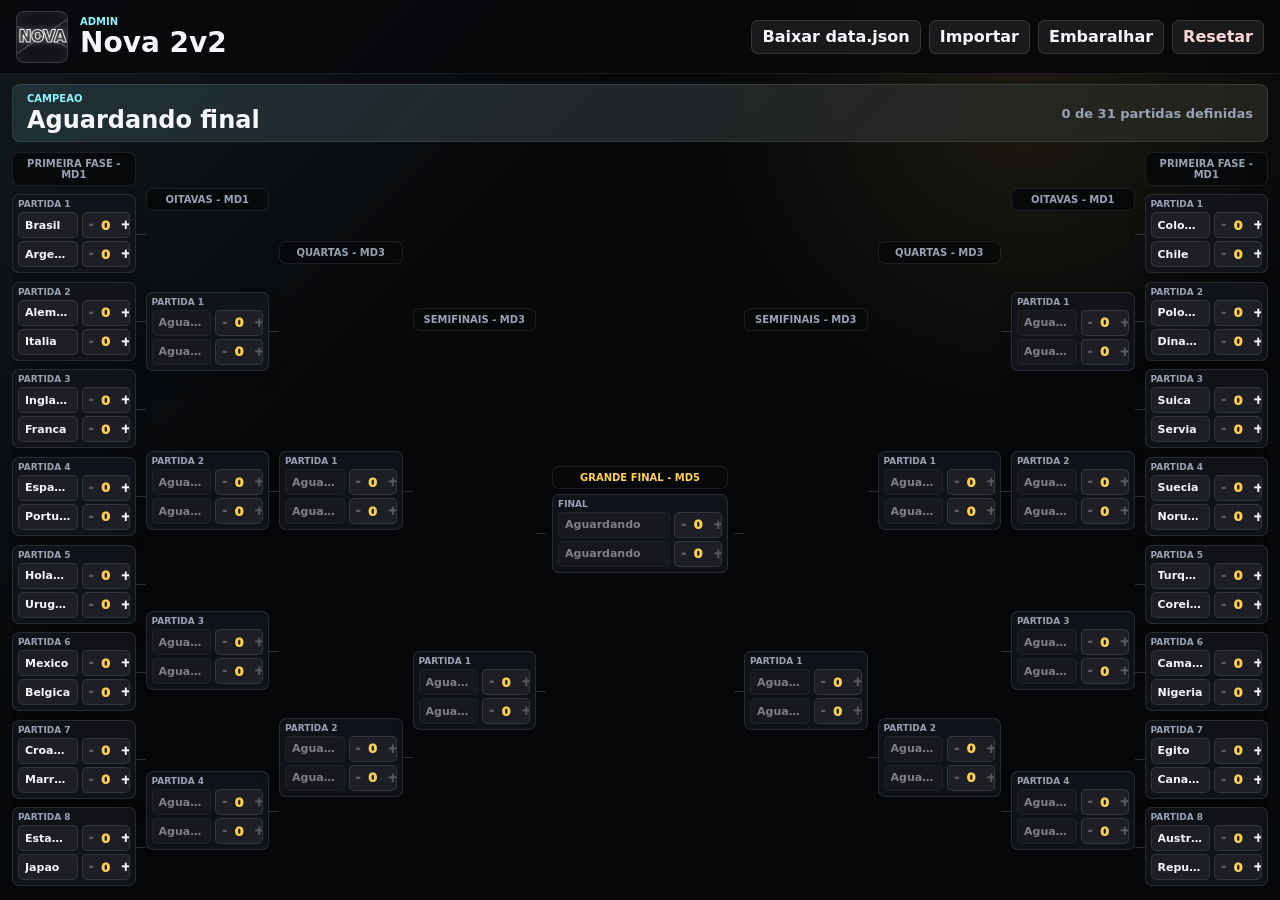
==== admin.html @ 15e1f417 "Chaveamento Nova 2v2" ====
<!doctype html>
<html lang="pt-BR">
  <head>
    <meta charset="UTF-8" />
    <meta name="viewport" content="width=device-width, initial-scale=1.0" />
    <title>Admin - Nova 2v2</title>
    <link rel="stylesheet" href="./styles.css" />
  </head>
  <body data-mode="admin">
    <header class="topbar">
      <div class="brand">
        <div class="nova-mark" aria-hidden="true"><span>NOVA</span></div>
        <div>
          <p class="eyebrow">Admin</p>
          <h1>Nova 2v2</h1>
        </div>
      </div>
      <div class="actions">
        <button id="exportButton" class="text-button" type="button">Baixar data.json</button>
        <label class="text-button file-button">
          Importar
          <input id="importFile" type="file" accept="application/json" />
        </label>
        <button id="shuffleButton" class="text-button" type="button">Embaralhar</button>
        <button id="resetButton" class="text-button danger" type="button">Resetar</button>
      </div>
    </header>

    <main>
      <section class="champion-panel" aria-live="polite">
        <div>
          <p class="eyebrow">Campeao</p>
          <h2 id="championName">Aguardando final</h2>
        </div>
        <div id="progressText" class="progress-text">0 de 31 partidas definidas</div>
      </section>

      <section class="bracket-wrap" aria-label="Chaveamento do campeonato">
        <div id="bracket" class="bracket"></div>
      </section>
    </main>

    <template id="matchTemplate">
      <article class="match">
        <div class="match-title"></div>
        <div class="team-row team-a"></div>
        <div class="team-row team-b"></div>
      </article>
    </template>

    <script src="./app.js"></script>
  </body>
</html>
---- styles.css ----
:root {
  color-scheme: dark;
  --bg: #07080a;
  --panel: #12151b;
  --panel-2: #171b22;
  --line: rgba(255, 255, 255, 0.16);
  --text: #f5f7fa;
  --muted: #98a2b3;
  --accent: #8ff3ff;
  --gold: #ffcf5a;
  --danger: #ff6b6b;
  --success: #76f2a8;
}

* {
  box-sizing: border-box;
}

body {
  margin: 0;
  min-height: 100vh;
  overflow: hidden;
  background:
    linear-gradient(135deg, rgba(143, 243, 255, 0.08), transparent 32%),
    radial-gradient(circle at 80% 10%, rgba(255, 207, 90, 0.09), transparent 24%),
    var(--bg);
  color: var(--text);
  font-family: Inter, ui-sans-serif, system-ui, -apple-system, BlinkMacSystemFont, "Segoe UI", sans-serif;
}

button,
label {
  font: inherit;
}

.topbar {
  display: flex;
  height: 74px;
  gap: 14px;
  align-items: center;
  justify-content: space-between;
  padding: 10px 16px;
  border-bottom: 1px solid rgba(255, 255, 255, 0.08);
  background: rgba(7, 8, 10, 0.9);
}

.brand {
  display: flex;
  gap: 12px;
  align-items: center;
  min-width: 0;
}

.nova-mark {
  position: relative;
  display: grid;
  width: 52px;
  height: 52px;
  flex: 0 0 auto;
  place-items: center;
  overflow: hidden;
  border: 1px solid rgba(255, 255, 255, 0.18);
  border-radius: 8px;
  background: #0d0f12;
  box-shadow: inset 0 0 22px rgba(255, 255, 255, 0.08);
}

.nova-mark::before,
.nova-mark::after {
  position: absolute;
  width: 86px;
  height: 1px;
  content: "";
  background: rgba(255, 255, 255, 0.25);
}

.nova-mark::before {
  transform: rotate(-34deg);
}

.nova-mark::after {
  transform: rotate(22deg);
}

.nova-mark span {
  z-index: 1;
  color: transparent;
  font-size: 15px;
  font-weight: 950;
  letter-spacing: 0;
  -webkit-text-stroke: 1px rgba(255, 255, 255, 0.92);
  text-shadow: 0 0 10px rgba(255, 255, 255, 0.45);
}

.eyebrow {
  margin: 0 0 2px;
  color: var(--accent);
  font-size: 10px;
  font-weight: 850;
  letter-spacing: 0;
  text-transform: uppercase;
}

h1,
h2 {
  margin: 0;
  letter-spacing: 0;
}

h1 {
  font-size: 28px;
  line-height: 1;
}

h2 {
  font-size: 24px;
}

.actions,
.status-strip {
  display: flex;
  flex-wrap: wrap;
  gap: 8px;
  align-items: center;
  justify-content: flex-end;
}

.status-strip,
.progress-text {
  color: var(--muted);
  font-size: 13px;
  font-weight: 750;
}

.text-button {
  display: inline-grid;
  min-width: 42px;
  height: 34px;
  place-items: center;
  padding: 0 10px;
  border: 1px solid rgba(255, 255, 255, 0.12);
  border-radius: 7px;
  background: rgba(255, 255, 255, 0.07);
  color: var(--text);
  cursor: pointer;
  font-weight: 800;
}

.text-button:hover {
  border-color: rgba(143, 243, 255, 0.45);
  background: rgba(143, 243, 255, 0.12);
}

.danger {
  color: #ffd7d7;
}

.danger:hover {
  border-color: rgba(255, 107, 107, 0.55);
  background: rgba(255, 107, 107, 0.14);
}

.file-button input {
  position: absolute;
  width: 1px;
  height: 1px;
  opacity: 0;
  pointer-events: none;
}

main {
  height: calc(100vh - 74px);
  padding: 10px 12px 12px;
}

.champion-panel {
  display: flex;
  height: 58px;
  gap: 12px;
  align-items: center;
  justify-content: space-between;
  max-width: 1600px;
  margin: 0 auto 8px;
  padding: 8px 14px;
  border: 1px solid rgba(255, 255, 255, 0.1);
  border-radius: 8px;
  background: linear-gradient(135deg, rgba(143, 243, 255, 0.12), rgba(255, 207, 90, 0.08)), rgba(18, 21, 27, 0.78);
}

body[data-mode="viewer"] .champion-panel {
  justify-content: center;
  text-align: center;
}

.bracket-wrap {
  display: grid;
  height: calc(100% - 66px);
  overflow: hidden;
  place-items: center;
}

.bracket {
  display: grid;
  width: min(100%, 1580px);
  height: 100%;
  max-height: 760px;
  grid-template-columns: minmax(0, 1fr) 176px minmax(0, 1fr);
  gap: 16px;
  align-items: center;
}

.side {
  display: grid;
  height: 100%;
  grid-template-columns: repeat(4, minmax(118px, 1fr));
  gap: 10px;
}

.round,
.final-lane {
  display: grid;
  min-height: 0;
  gap: 5px;
  align-content: space-around;
}

.round-header {
  padding: 5px 6px;
  border: 1px solid rgba(255, 255, 255, 0.09);
  border-radius: 7px;
  background: rgba(8, 9, 11, 0.92);
  color: var(--muted);
  font-size: 10px;
  font-weight: 900;
  line-height: 1.1;
  text-align: center;
  text-transform: uppercase;
}

.final-header {
  color: var(--gold);
}

.match {
  position: relative;
  display: grid;
  gap: 3px;
  padding: 5px;
  border: 1px solid rgba(255, 255, 255, 0.1);
  border-radius: 7px;
  background: rgba(18, 21, 27, 0.9);
  box-shadow: 0 8px 18px rgba(0, 0, 0, 0.18);
}

.side-left .match::after,
.side-right .match::before,
.final-match::before,
.final-match::after {
  position: absolute;
  top: 50%;
  width: 10px;
  height: 1px;
  content: "";
  background: var(--line);
}

.side-left .match::after {
  right: -11px;
}

.side-right .match::before {
  left: -11px;
}

.final-match::before {
  left: -17px;
}

.final-match::after {
  right: -17px;
}

.match-title {
  overflow: hidden;
  color: var(--muted);
  font-size: 9px;
  font-weight: 850;
  line-height: 1;
  text-overflow: ellipsis;
  text-transform: uppercase;
  white-space: nowrap;
}

.team-row {
  display: grid;
  grid-template-columns: minmax(0, 1fr) 48px;
  gap: 4px;
  align-items: stretch;
}

.team {
  display: flex;
  align-items: center;
  justify-content: space-between;
  width: 100%;
  min-height: 24px;
  padding: 3px 6px;
  border: 1px solid rgba(255, 255, 255, 0.09);
  border-radius: 5px;
  background: rgba(255, 255, 255, 0.055);
  color: var(--text);
  cursor: default;
  text-align: left;
}

body[data-mode="admin"] .team:not(:disabled) {
  cursor: pointer;
}

body[data-mode="admin"] .team:hover:not(:disabled) {
  border-color: rgba(143, 243, 255, 0.55);
  background: rgba(143, 243, 255, 0.11);
}

.team:disabled {
  opacity: 0.48;
}

.team.winner {
  border-color: rgba(118, 242, 168, 0.72);
  background: rgba(118, 242, 168, 0.14);
  box-shadow: inset 2px 0 0 var(--success);
}

.team.loser {
  opacity: 0.48;
}

.team-name {
  display: inline-flex;
  align-items: center;
  min-width: 0;
  font-size: 11px;
  font-weight: 780;
}

.team-label {
  overflow: hidden;
  text-overflow: ellipsis;
  white-space: nowrap;
}

.winner-badge {
  flex: 0 0 auto;
  color: var(--gold);
  font-size: 9px;
  font-weight: 950;
}

.score-controls {
  display: grid;
  grid-template-columns: 14px 18px 14px;
  align-items: center;
  overflow: hidden;
  border: 1px solid rgba(255, 255, 255, 0.1);
  border-radius: 5px;
  background: rgba(255, 255, 255, 0.055);
}

body[data-mode="viewer"] .score-controls {
  grid-template-columns: 1fr;
}

.score-button {
  width: 14px;
  height: 100%;
  min-height: 24px;
  border: 0;
  background: transparent;
  color: var(--text);
  cursor: pointer;
  font-size: 12px;
  font-weight: 950;
}

.score-button:hover:not(:disabled) {
  background: rgba(143, 243, 255, 0.13);
}

.score-button:disabled {
  cursor: not-allowed;
  opacity: 0.28;
}

.score-value {
  display: grid;
  min-height: 24px;
  place-items: center;
  color: var(--gold);
  font-size: 13px;
  font-weight: 950;
}

.score-value.readonly {
  min-width: 38px;
}

@media (max-width: 1180px) {
  body {
    overflow: auto;
  }

  main {
    min-width: 1120px;
  }
}
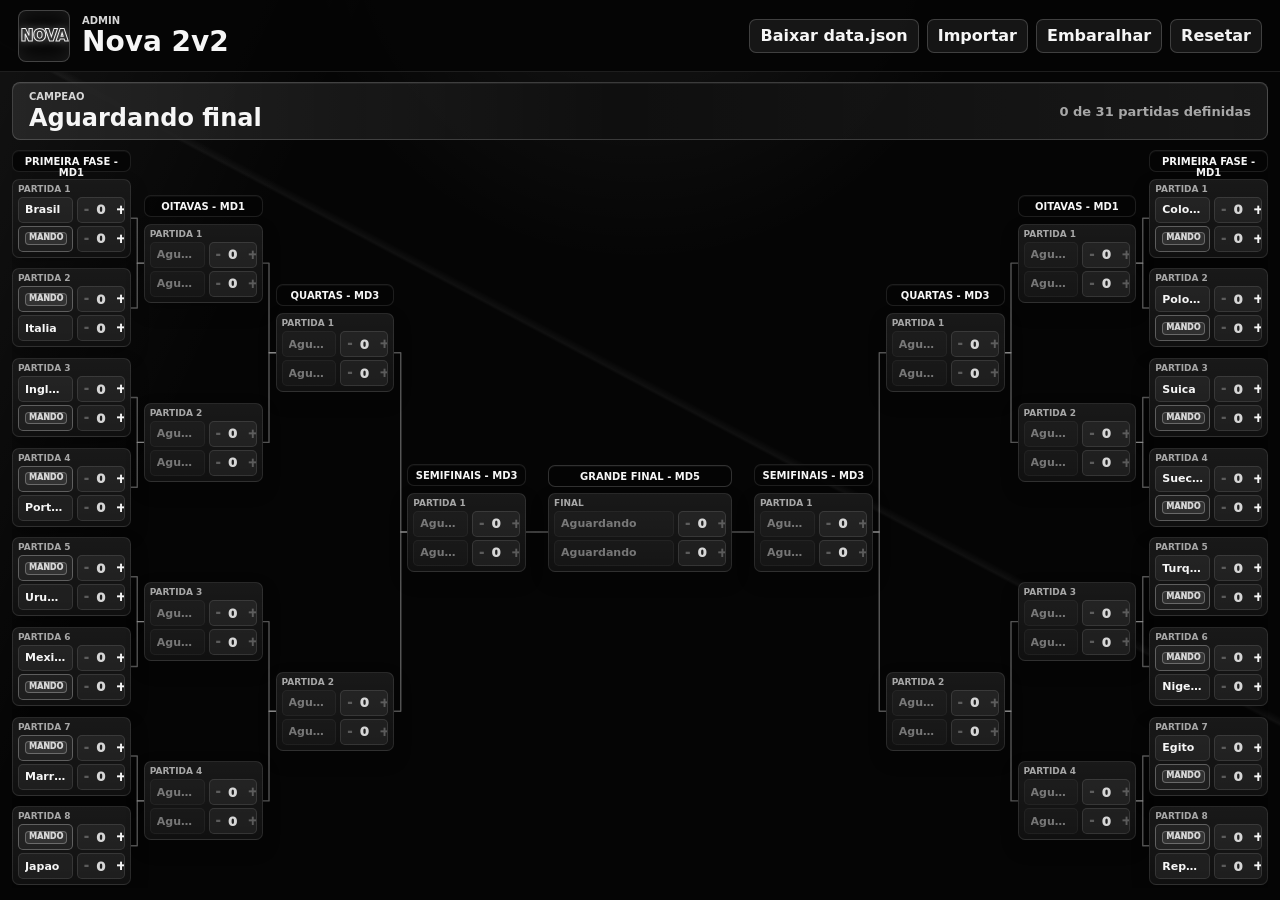
==== commit 524b4d71: "Atualiza paleta e estados de resultado" ====
--- a/admin.html
+++ b/admin.html
@@ -9,7 +9,10 @@
   <body data-mode="admin">
     <header class="topbar">
       <div class="brand">
-        <div class="nova-mark" aria-hidden="true"><span>NOVA</span></div>
+        <div class="nova-mark" aria-hidden="true">
+          <img class="nova-logo" src="./logo.png" alt="" onerror="this.hidden = true" />
+          <span>NOVA</span>
+        </div>
         <div>
           <p class="eyebrow">Admin</p>
           <h1>Nova 2v2</h1>
--- a/styles.css
+++ b/styles.css
@@ -1,15 +1,18 @@
 :root {
   color-scheme: dark;
-  --bg: #07080a;
-  --panel: #12151b;
-  --panel-2: #171b22;
-  --line: rgba(255, 255, 255, 0.16);
-  --text: #f5f7fa;
-  --muted: #98a2b3;
-  --accent: #8ff3ff;
-  --gold: #ffcf5a;
-  --danger: #ff6b6b;
-  --success: #76f2a8;
+  --bg: #050505;
+  --bg-2: #0a0a0a;
+  --panel: #111;
+  --panel-2: #191919;
+  --panel-3: #222;
+  --stroke: rgba(255, 255, 255, 0.18);
+  --stroke-soft: rgba(255, 255, 255, 0.1);
+  --line: rgba(255, 255, 255, 0.34);
+  --text: #f6f6f6;
+  --muted: #a7a7a7;
+  --soft: #d6d6d6;
+  --green: #36d66b;
+  --red: #ff4d4d;
 }
 
 * {
@@ -21,8 +24,9 @@
   min-height: 100vh;
   overflow: hidden;
   background:
-    linear-gradient(135deg, rgba(143, 243, 255, 0.08), transparent 32%),
-    radial-gradient(circle at 80% 10%, rgba(255, 207, 90, 0.09), transparent 24%),
+    linear-gradient(115deg, rgba(255, 255, 255, 0.055), transparent 22%),
+    linear-gradient(28deg, transparent 0 54%, rgba(255, 255, 255, 0.045) 54.2%, transparent 54.7%),
+    radial-gradient(circle at 50% -10%, rgba(255, 255, 255, 0.08), transparent 30%),
     var(--bg);
   color: var(--text);
   font-family: Inter, ui-sans-serif, system-ui, -apple-system, BlinkMacSystemFont, "Segoe UI", sans-serif;
@@ -35,13 +39,13 @@
 
 .topbar {
   display: flex;
-  height: 74px;
+  height: 72px;
   gap: 14px;
   align-items: center;
   justify-content: space-between;
-  padding: 10px 16px;
-  border-bottom: 1px solid rgba(255, 255, 255, 0.08);
-  background: rgba(7, 8, 10, 0.9);
+  padding: 10px 18px;
+  border-bottom: 1px solid var(--stroke-soft);
+  background: rgba(5, 5, 5, 0.94);
 }
 
 .brand {
@@ -59,27 +63,19 @@
   flex: 0 0 auto;
   place-items: center;
   overflow: hidden;
-  border: 1px solid rgba(255, 255, 255, 0.18);
+  border: 1px solid rgba(255, 255, 255, 0.24);
   border-radius: 8px;
-  background: #0d0f12;
-  box-shadow: inset 0 0 22px rgba(255, 255, 255, 0.08);
-}
-
-.nova-mark::before,
-.nova-mark::after {
+  background: #080808;
+  box-shadow: inset 0 0 18px rgba(255, 255, 255, 0.08);
+}
+
+.nova-logo {
   position: absolute;
-  width: 86px;
-  height: 1px;
-  content: "";
-  background: rgba(255, 255, 255, 0.25);
-}
-
-.nova-mark::before {
-  transform: rotate(-34deg);
-}
-
-.nova-mark::after {
-  transform: rotate(22deg);
+  inset: 0;
+  z-index: 2;
+  width: 100%;
+  height: 100%;
+  object-fit: cover;
 }
 
 .nova-mark span {
@@ -89,12 +85,12 @@
   font-weight: 950;
   letter-spacing: 0;
   -webkit-text-stroke: 1px rgba(255, 255, 255, 0.92);
-  text-shadow: 0 0 10px rgba(255, 255, 255, 0.45);
+  text-shadow: 0 0 10px rgba(255, 255, 255, 0.42);
 }
 
 .eyebrow {
   margin: 0 0 2px;
-  color: var(--accent);
+  color: var(--soft);
   font-size: 10px;
   font-weight: 850;
   letter-spacing: 0;
@@ -138,7 +134,7 @@
   height: 34px;
   place-items: center;
   padding: 0 10px;
-  border: 1px solid rgba(255, 255, 255, 0.12);
+  border: 1px solid var(--stroke);
   border-radius: 7px;
   background: rgba(255, 255, 255, 0.07);
   color: var(--text);
@@ -147,17 +143,17 @@
 }
 
 .text-button:hover {
-  border-color: rgba(143, 243, 255, 0.45);
-  background: rgba(143, 243, 255, 0.12);
+  border-color: rgba(255, 255, 255, 0.44);
+  background: rgba(255, 255, 255, 0.13);
 }
 
 .danger {
-  color: #ffd7d7;
+  color: #f2f2f2;
 }
 
 .danger:hover {
-  border-color: rgba(255, 107, 107, 0.55);
-  background: rgba(255, 107, 107, 0.14);
+  border-color: rgba(255, 255, 255, 0.44);
+  background: rgba(255, 255, 255, 0.13);
 }
 
 .file-button input {
@@ -169,7 +165,7 @@
 }
 
 main {
-  height: calc(100vh - 74px);
+  height: calc(100vh - 72px);
   padding: 10px 12px 12px;
 }
 
@@ -181,10 +177,13 @@
   justify-content: space-between;
   max-width: 1600px;
   margin: 0 auto 8px;
-  padding: 8px 14px;
-  border: 1px solid rgba(255, 255, 255, 0.1);
+  padding: 8px 16px;
+  border: 1px solid var(--stroke);
   border-radius: 8px;
-  background: linear-gradient(135deg, rgba(143, 243, 255, 0.12), rgba(255, 207, 90, 0.08)), rgba(18, 21, 27, 0.78);
+  background:
+    linear-gradient(90deg, rgba(255, 255, 255, 0.09), transparent 48%, rgba(255, 255, 255, 0.04)),
+    rgba(17, 17, 17, 0.88);
+  box-shadow: inset 0 1px 0 rgba(255, 255, 255, 0.06);
 }
 
 body[data-mode="viewer"] .champion-panel {
@@ -196,49 +195,86 @@
   display: grid;
   height: calc(100% - 66px);
   overflow: hidden;
-  place-items: center;
+  align-items: center;
+  justify-items: center;
 }
 
 .bracket {
-  display: grid;
-  width: min(100%, 1580px);
+  position: relative;
+  display: grid;
+  width: min(100%, 1600px);
   height: 100%;
   max-height: 760px;
-  grid-template-columns: minmax(0, 1fr) 176px minmax(0, 1fr);
-  gap: 16px;
-  align-items: center;
+  grid-template-columns: minmax(0, 1fr) 184px minmax(0, 1fr);
+  gap: 22px;
+  align-items: center;
+  margin: 0 auto;
+}
+
+.connector-layer {
+  position: absolute;
+  inset: 0;
+  z-index: 0;
+  width: 100%;
+  height: 100%;
+  pointer-events: none;
+}
+
+.connector-layer path {
+  fill: none;
+  stroke: var(--line);
+  stroke-linecap: square;
+  stroke-linejoin: round;
+  stroke-width: 1.4;
+  vector-effect: non-scaling-stroke;
+}
+
+.side,
+.final-lane {
+  position: relative;
+  z-index: 1;
 }
 
 .side {
   display: grid;
   height: 100%;
-  grid-template-columns: repeat(4, minmax(118px, 1fr));
-  gap: 10px;
+  grid-template-columns: repeat(4, minmax(116px, 1fr));
+  gap: 13px;
 }
 
 .round,
 .final-lane {
+  position: relative;
   display: grid;
   min-height: 0;
   gap: 5px;
   align-content: space-around;
+  padding-top: 28px;
 }
 
 .round-header {
+  position: absolute;
+  right: 0;
+  left: 0;
+  z-index: 3;
+  height: 22px;
   padding: 5px 6px;
-  border: 1px solid rgba(255, 255, 255, 0.09);
+  border: 1px solid var(--stroke-soft);
   border-radius: 7px;
-  background: rgba(8, 9, 11, 0.92);
-  color: var(--muted);
+  background: rgba(5, 5, 5, 0.9);
+  color: var(--text);
   font-size: 10px;
   font-weight: 900;
   line-height: 1.1;
   text-align: center;
   text-transform: uppercase;
+  pointer-events: none;
+  box-shadow: inset 0 1px 0 rgba(255, 255, 255, 0.04);
 }
 
 .final-header {
-  color: var(--gold);
+  border-color: var(--stroke);
+  color: var(--text);
 }
 
 .match {
@@ -246,38 +282,12 @@
   display: grid;
   gap: 3px;
   padding: 5px;
-  border: 1px solid rgba(255, 255, 255, 0.1);
+  border: 1px solid var(--stroke-soft);
   border-radius: 7px;
-  background: rgba(18, 21, 27, 0.9);
-  box-shadow: 0 8px 18px rgba(0, 0, 0, 0.18);
-}
-
-.side-left .match::after,
-.side-right .match::before,
-.final-match::before,
-.final-match::after {
-  position: absolute;
-  top: 50%;
-  width: 10px;
-  height: 1px;
-  content: "";
-  background: var(--line);
-}
-
-.side-left .match::after {
-  right: -11px;
-}
-
-.side-right .match::before {
-  left: -11px;
-}
-
-.final-match::before {
-  left: -17px;
-}
-
-.final-match::after {
-  right: -17px;
+  background:
+    linear-gradient(180deg, rgba(255, 255, 255, 0.04), transparent),
+    rgba(17, 17, 17, 0.96);
+  box-shadow: 0 8px 18px rgba(0, 0, 0, 0.24);
 }
 
 .match-title {
@@ -305,7 +315,7 @@
   width: 100%;
   min-height: 24px;
   padding: 3px 6px;
-  border: 1px solid rgba(255, 255, 255, 0.09);
+  border: 1px solid rgba(255, 255, 255, 0.1);
   border-radius: 5px;
   background: rgba(255, 255, 255, 0.055);
   color: var(--text);
@@ -318,22 +328,30 @@
 }
 
 body[data-mode="admin"] .team:hover:not(:disabled) {
-  border-color: rgba(143, 243, 255, 0.55);
-  background: rgba(143, 243, 255, 0.11);
+  border-color: rgba(255, 255, 255, 0.42);
+  background: rgba(255, 255, 255, 0.12);
 }
 
 .team:disabled {
-  opacity: 0.48;
+  opacity: 0.44;
 }
 
 .team.winner {
-  border-color: rgba(118, 242, 168, 0.72);
-  background: rgba(118, 242, 168, 0.14);
-  box-shadow: inset 2px 0 0 var(--success);
+  border-color: var(--green);
+  background: rgba(255, 255, 255, 0.06);
+  box-shadow: inset 2px 0 0 var(--green);
+}
+
+.team.home-team {
+  border-color: rgba(255, 255, 255, 0.28);
+}
+
+.team.home-team.winner {
+  border-color: var(--green);
 }
 
 .team.loser {
-  opacity: 0.48;
+  opacity: 0.62;
 }
 
 .team-name {
@@ -350,11 +368,32 @@
   white-space: nowrap;
 }
 
+.team-badges {
+  display: inline-flex;
+  flex: 0 0 auto;
+  gap: 3px;
+  align-items: center;
+}
+
+.home-badge,
 .winner-badge {
   flex: 0 0 auto;
-  color: var(--gold);
-  font-size: 9px;
+  padding: 1px 3px;
+  border-radius: 4px;
+  font-size: 8px;
   font-weight: 950;
+  line-height: 1.1;
+  text-transform: uppercase;
+}
+
+.home-badge {
+  border: 1px solid rgba(255, 255, 255, 0.28);
+  color: var(--soft);
+  background: rgba(255, 255, 255, 0.08);
+}
+
+.winner-badge {
+  color: var(--green);
 }
 
 .score-controls {
@@ -384,7 +423,7 @@
 }
 
 .score-button:hover:not(:disabled) {
-  background: rgba(143, 243, 255, 0.13);
+  background: rgba(255, 255, 255, 0.12);
 }
 
 .score-button:disabled {
@@ -396,9 +435,17 @@
   display: grid;
   min-height: 24px;
   place-items: center;
-  color: var(--gold);
+  color: var(--soft);
   font-size: 13px;
   font-weight: 950;
+}
+
+.score-winner .score-value {
+  color: var(--green);
+}
+
+.score-loser .score-value {
+  color: var(--red);
 }
 
 .score-value.readonly {
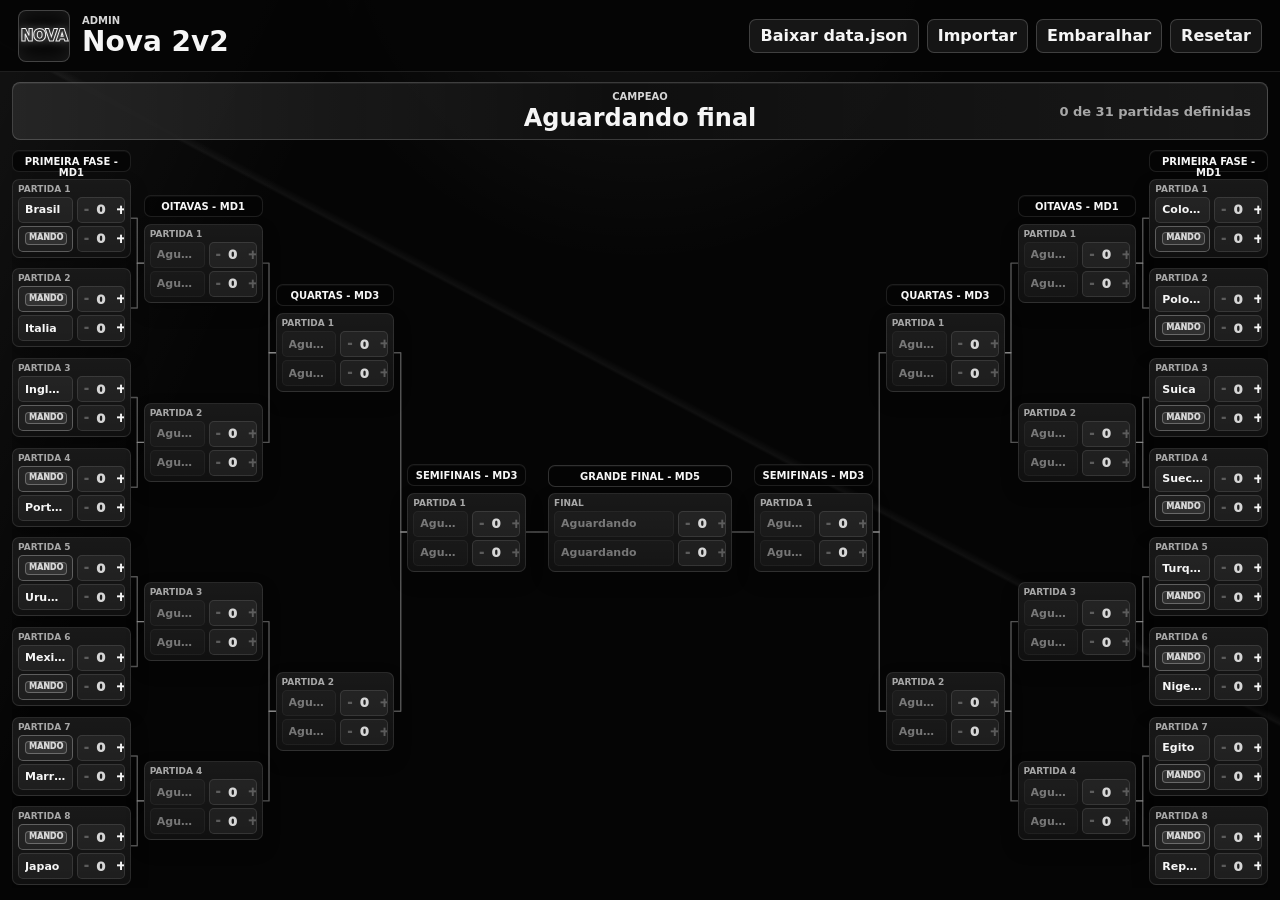
==== commit b438a3db: "Centraliza painel do campeao" ====
--- a/admin.html
+++ b/admin.html
@@ -31,7 +31,7 @@
 
     <main>
       <section class="champion-panel" aria-live="polite">
-        <div>
+        <div class="champion-main">
           <p class="eyebrow">Campeao</p>
           <h2 id="championName">Aguardando final</h2>
         </div>
--- a/styles.css
+++ b/styles.css
@@ -170,11 +170,12 @@
 }
 
 .champion-panel {
+  position: relative;
   display: flex;
   height: 58px;
   gap: 12px;
   align-items: center;
-  justify-content: space-between;
+  justify-content: center;
   max-width: 1600px;
   margin: 0 auto 8px;
   padding: 8px 16px;
@@ -186,9 +187,24 @@
   box-shadow: inset 0 1px 0 rgba(255, 255, 255, 0.06);
 }
 
-body[data-mode="viewer"] .champion-panel {
-  justify-content: center;
+.champion-main {
+  display: grid;
+  place-items: center;
   text-align: center;
+}
+
+.champion-main h2 {
+  max-width: min(760px, 70vw);
+  overflow: hidden;
+  text-overflow: ellipsis;
+  white-space: nowrap;
+}
+
+.champion-panel .progress-text {
+  position: absolute;
+  right: 16px;
+  max-width: 250px;
+  text-align: right;
 }
 
 .bracket-wrap {
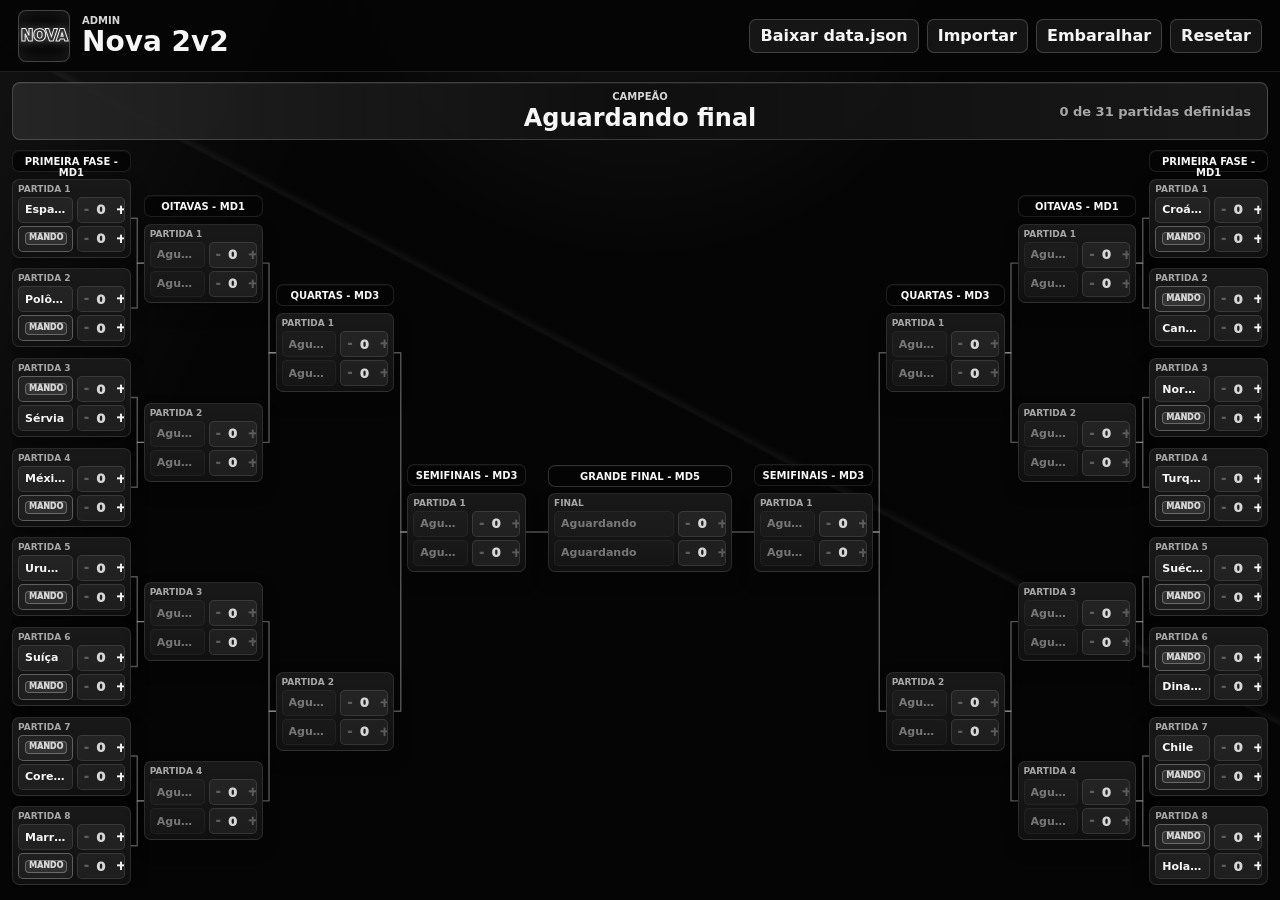
==== commit d847c5e9: "Destaca campeao e adiciona acentos" ====
--- a/admin.html
+++ b/admin.html
@@ -32,7 +32,7 @@
     <main>
       <section class="champion-panel" aria-live="polite">
         <div class="champion-main">
-          <p class="eyebrow">Campeao</p>
+          <p class="eyebrow">Campeão</p>
           <h2 id="championName">Aguardando final</h2>
         </div>
         <div id="progressText" class="progress-text">0 de 31 partidas definidas</div>
--- a/styles.css
+++ b/styles.css
@@ -185,6 +185,15 @@
     linear-gradient(90deg, rgba(255, 255, 255, 0.09), transparent 48%, rgba(255, 255, 255, 0.04)),
     rgba(17, 17, 17, 0.88);
   box-shadow: inset 0 1px 0 rgba(255, 255, 255, 0.06);
+  transition: height 180ms ease, border-color 180ms ease, background 180ms ease;
+}
+
+.champion-panel.has-champion {
+  height: 116px;
+  border-color: var(--green);
+  background:
+    linear-gradient(90deg, rgba(255, 255, 255, 0.12), transparent 48%, rgba(255, 255, 255, 0.07)),
+    rgba(17, 17, 17, 0.94);
 }
 
 .champion-main {
@@ -198,6 +207,13 @@
   overflow: hidden;
   text-overflow: ellipsis;
   white-space: nowrap;
+  transition: color 180ms ease, font-size 180ms ease;
+}
+
+.champion-panel.has-champion .champion-main h2 {
+  color: var(--green);
+  font-size: clamp(38px, 5vw, 68px);
+  line-height: 0.95;
 }
 
 .champion-panel .progress-text {
@@ -213,6 +229,10 @@
   overflow: hidden;
   align-items: center;
   justify-items: center;
+}
+
+main:has(.champion-panel.has-champion) .bracket-wrap {
+  height: calc(100% - 124px);
 }
 
 .bracket {
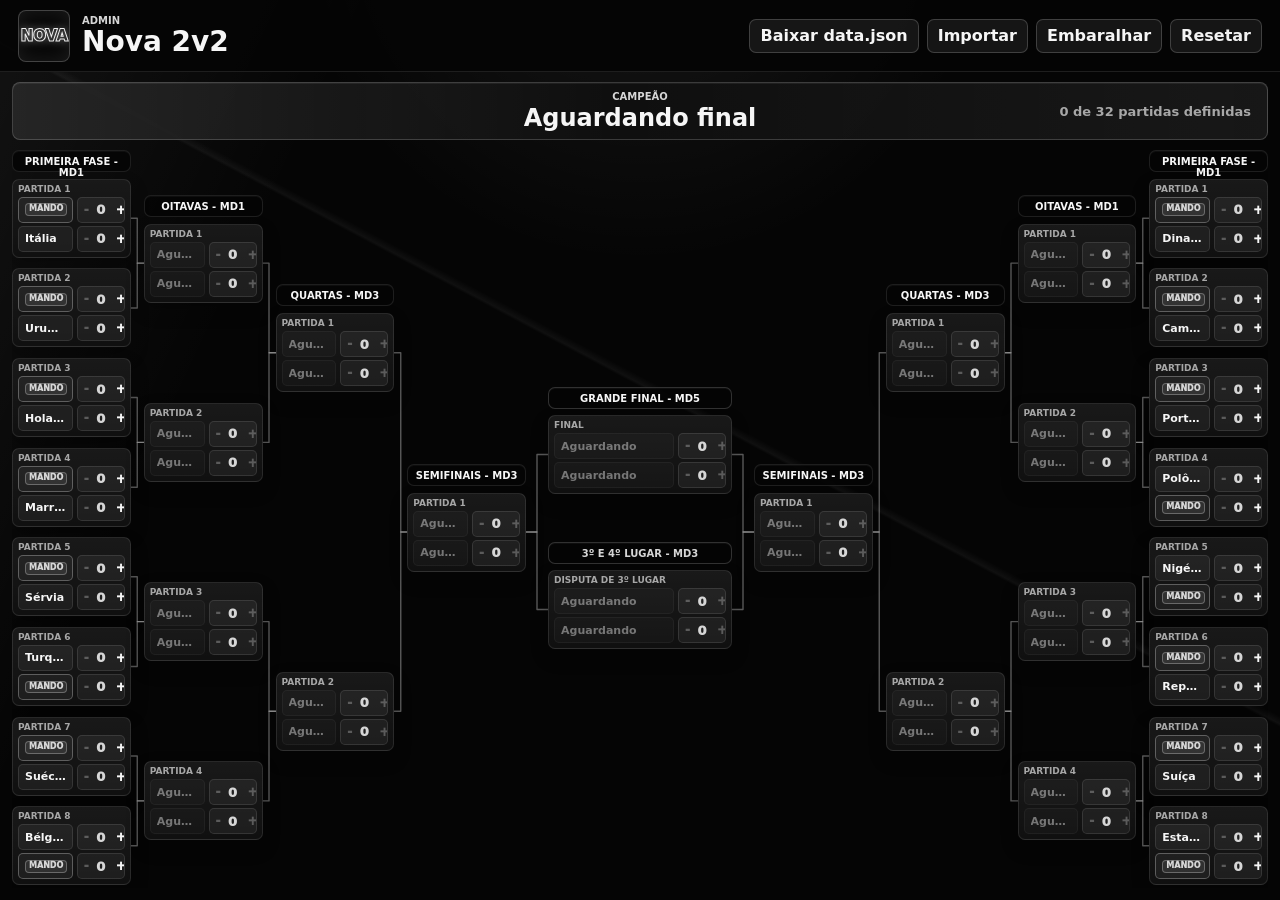
==== commit 11e59f60: "Adiciona disputa de terceiro lugar" ====
--- a/admin.html
+++ b/admin.html
@@ -35,7 +35,7 @@
           <p class="eyebrow">Campeão</p>
           <h2 id="championName">Aguardando final</h2>
         </div>
-        <div id="progressText" class="progress-text">0 de 31 partidas definidas</div>
+        <div id="progressText" class="progress-text">0 de 32 partidas definidas</div>
       </section>
 
       <section class="bracket-wrap" aria-label="Chaveamento do campeonato">
--- a/styles.css
+++ b/styles.css
@@ -279,13 +279,20 @@
 }
 
 .round,
-.final-lane {
+.center-match-block {
   position: relative;
   display: grid;
   min-height: 0;
   gap: 5px;
   align-content: space-around;
   padding-top: 28px;
+}
+
+.final-lane {
+  display: grid;
+  min-height: 0;
+  gap: 48px;
+  align-content: center;
 }
 
 .round-header {
@@ -313,6 +320,15 @@
   color: var(--text);
 }
 
+.placement-header {
+  border-color: var(--stroke);
+  color: var(--soft);
+}
+
+.bronze-match {
+  border-color: var(--stroke);
+}
+
 .match {
   position: relative;
   display: grid;
@@ -497,3 +513,174 @@
     min-width: 1120px;
   }
 }
+
+@media (max-width: 760px) {
+  body {
+    overflow: auto;
+  }
+
+  .topbar {
+    height: auto;
+    min-height: 86px;
+    align-items: flex-start;
+    flex-direction: column;
+    gap: 10px;
+    padding: 10px 12px;
+  }
+
+  .brand {
+    width: 100%;
+  }
+
+  .nova-mark {
+    width: 46px;
+    height: 46px;
+  }
+
+  h1 {
+    font-size: 24px;
+  }
+
+  .actions,
+  .status-strip {
+    width: 100%;
+    justify-content: flex-start;
+  }
+
+  .actions {
+    gap: 6px;
+  }
+
+  .text-button {
+    height: 32px;
+    padding: 0 9px;
+    font-size: 12px;
+  }
+
+  main {
+    width: 100%;
+    min-width: 0;
+    height: calc(100vh - 118px);
+    min-height: 640px;
+    padding: 8px;
+  }
+
+  .champion-panel {
+    height: 64px;
+    padding: 8px 10px;
+  }
+
+  .champion-panel.has-champion {
+    height: 92px;
+  }
+
+  .champion-main h2 {
+    max-width: calc(100vw - 40px);
+    font-size: 22px;
+  }
+
+  .champion-panel.has-champion .champion-main h2 {
+    font-size: clamp(30px, 10vw, 44px);
+  }
+
+  .champion-panel .progress-text {
+    position: static;
+    display: none;
+  }
+
+  .bracket-wrap,
+  main:has(.champion-panel.has-champion) .bracket-wrap {
+    height: calc(100% - 74px);
+    overflow-x: auto;
+    overflow-y: hidden;
+    justify-items: start;
+    padding-bottom: 6px;
+    -webkit-overflow-scrolling: touch;
+  }
+
+  main:has(.champion-panel.has-champion) .bracket-wrap {
+    height: calc(100% - 102px);
+  }
+
+  .bracket {
+    width: 1120px;
+    min-width: 1120px;
+    height: 100%;
+    max-height: 660px;
+    grid-template-columns: 468px 144px 468px;
+    gap: 20px;
+  }
+
+  .side {
+    grid-template-columns: repeat(4, 108px);
+    gap: 8px;
+  }
+
+  .round,
+  .center-match-block {
+    gap: 4px;
+    padding-top: 24px;
+  }
+
+  .final-lane {
+    gap: 34px;
+  }
+
+  .round-header {
+    height: 20px;
+    padding: 4px 4px;
+    font-size: 8px;
+  }
+
+  .match {
+    padding: 4px;
+  }
+
+  .team-row {
+    grid-template-columns: minmax(0, 1fr) 42px;
+    gap: 3px;
+  }
+
+  .team {
+    min-height: 23px;
+    padding: 3px 5px;
+  }
+
+  .team-name {
+    font-size: 10px;
+  }
+
+  .team-badges {
+    gap: 2px;
+  }
+
+  .home-badge {
+    width: 7px;
+    height: 7px;
+    overflow: hidden;
+    padding: 0;
+    border-radius: 50%;
+    color: transparent;
+    background: var(--soft);
+  }
+
+  .winner-badge {
+    padding: 1px 2px;
+    font-size: 7px;
+  }
+
+  .score-controls {
+    grid-template-columns: 12px 18px 12px;
+  }
+
+  .score-button {
+    width: 12px;
+    min-height: 23px;
+    font-size: 11px;
+  }
+
+  .score-value {
+    min-height: 23px;
+    font-size: 12px;
+  }
+}
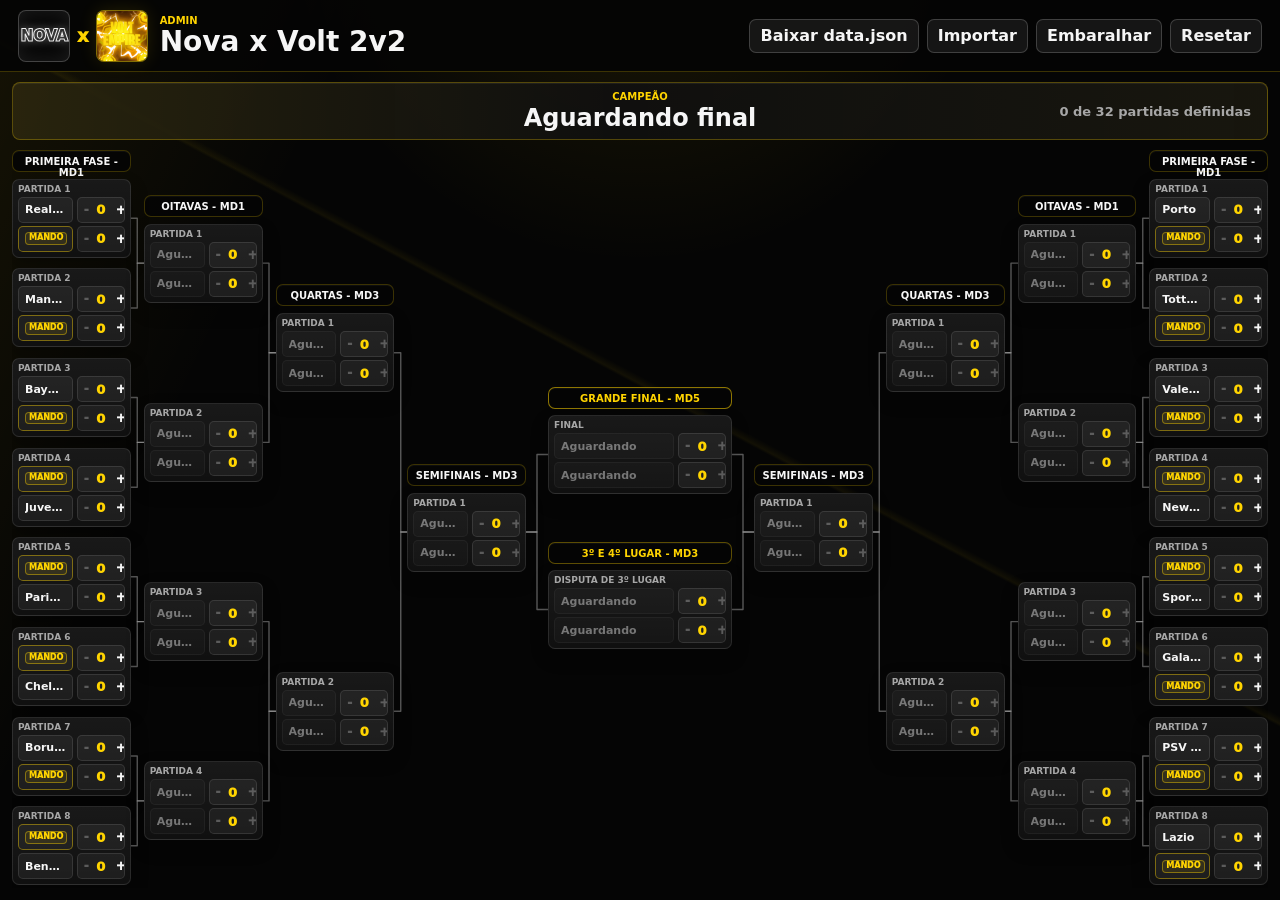
==== commit bc90861a: "Transforma torneio em Nova x Volt Champions" ====
--- a/admin.html
+++ b/admin.html
@@ -3,19 +3,25 @@
   <head>
     <meta charset="UTF-8" />
     <meta name="viewport" content="width=device-width, initial-scale=1.0" />
-    <title>Admin - Nova 2v2</title>
+    <title>Admin - Nova x Volt 2v2</title>
     <link rel="stylesheet" href="./styles.css" />
   </head>
   <body data-mode="admin">
     <header class="topbar">
       <div class="brand">
-        <div class="nova-mark" aria-hidden="true">
-          <img class="nova-logo" src="./logo.png" alt="" onerror="this.hidden = true" />
-          <span>NOVA</span>
+        <div class="brand-logos" aria-hidden="true">
+          <div class="nova-mark">
+            <img class="nova-logo" src="./logo.png" alt="" onerror="this.hidden = true" />
+            <span>NOVA</span>
+          </div>
+          <span class="brand-cross">x</span>
+          <div class="volt-mark">
+            <img src="./volt-icon.gif" alt="" />
+          </div>
         </div>
         <div>
           <p class="eyebrow">Admin</p>
-          <h1>Nova 2v2</h1>
+          <h1>Nova x Volt 2v2</h1>
         </div>
       </div>
       <div class="actions">
--- a/styles.css
+++ b/styles.css
@@ -11,6 +11,7 @@
   --text: #f6f6f6;
   --muted: #a7a7a7;
   --soft: #d6d6d6;
+  --yellow: #ffd400;
   --green: #36d66b;
   --red: #ff4d4d;
 }
@@ -24,9 +25,9 @@
   min-height: 100vh;
   overflow: hidden;
   background:
-    linear-gradient(115deg, rgba(255, 255, 255, 0.055), transparent 22%),
-    linear-gradient(28deg, transparent 0 54%, rgba(255, 255, 255, 0.045) 54.2%, transparent 54.7%),
-    radial-gradient(circle at 50% -10%, rgba(255, 255, 255, 0.08), transparent 30%),
+    linear-gradient(115deg, rgba(255, 212, 0, 0.065), transparent 22%),
+    linear-gradient(28deg, transparent 0 54%, rgba(255, 212, 0, 0.055) 54.2%, transparent 54.7%),
+    radial-gradient(circle at 50% -10%, rgba(255, 212, 0, 0.1), transparent 30%),
     var(--bg);
   color: var(--text);
   font-family: Inter, ui-sans-serif, system-ui, -apple-system, BlinkMacSystemFont, "Segoe UI", sans-serif;
@@ -44,7 +45,7 @@
   align-items: center;
   justify-content: space-between;
   padding: 10px 18px;
-  border-bottom: 1px solid var(--stroke-soft);
+  border-bottom: 1px solid rgba(255, 212, 0, 0.22);
   background: rgba(5, 5, 5, 0.94);
 }
 
@@ -53,6 +54,19 @@
   gap: 12px;
   align-items: center;
   min-width: 0;
+}
+
+.brand-logos {
+  display: flex;
+  flex: 0 0 auto;
+  gap: 7px;
+  align-items: center;
+}
+
+.brand-cross {
+  color: var(--yellow);
+  font-size: 18px;
+  font-weight: 950;
 }
 
 .nova-mark {
@@ -78,6 +92,25 @@
   object-fit: cover;
 }
 
+.volt-mark {
+  display: grid;
+  width: 52px;
+  height: 52px;
+  flex: 0 0 auto;
+  place-items: center;
+  overflow: hidden;
+  border: 1px solid rgba(255, 212, 0, 0.5);
+  border-radius: 8px;
+  background: #080808;
+  box-shadow: 0 0 18px rgba(255, 212, 0, 0.12);
+}
+
+.volt-mark img {
+  width: 100%;
+  height: 100%;
+  object-fit: cover;
+}
+
 .nova-mark span {
   z-index: 1;
   color: transparent;
@@ -90,7 +123,7 @@
 
 .eyebrow {
   margin: 0 0 2px;
-  color: var(--soft);
+  color: var(--yellow);
   font-size: 10px;
   font-weight: 850;
   letter-spacing: 0;
@@ -143,8 +176,8 @@
 }
 
 .text-button:hover {
-  border-color: rgba(255, 255, 255, 0.44);
-  background: rgba(255, 255, 255, 0.13);
+  border-color: rgba(255, 212, 0, 0.62);
+  background: rgba(255, 212, 0, 0.12);
 }
 
 .danger {
@@ -179,10 +212,10 @@
   max-width: 1600px;
   margin: 0 auto 8px;
   padding: 8px 16px;
-  border: 1px solid var(--stroke);
+  border: 1px solid rgba(255, 212, 0, 0.28);
   border-radius: 8px;
   background:
-    linear-gradient(90deg, rgba(255, 255, 255, 0.09), transparent 48%, rgba(255, 255, 255, 0.04)),
+    linear-gradient(90deg, rgba(255, 212, 0, 0.1), transparent 48%, rgba(255, 212, 0, 0.04)),
     rgba(17, 17, 17, 0.88);
   box-shadow: inset 0 1px 0 rgba(255, 255, 255, 0.06);
   transition: height 180ms ease, border-color 180ms ease, background 180ms ease;
@@ -302,7 +335,7 @@
   z-index: 3;
   height: 22px;
   padding: 5px 6px;
-  border: 1px solid var(--stroke-soft);
+  border: 1px solid rgba(255, 212, 0, 0.22);
   border-radius: 7px;
   background: rgba(5, 5, 5, 0.9);
   color: var(--text);
@@ -316,13 +349,13 @@
 }
 
 .final-header {
-  border-color: var(--stroke);
-  color: var(--text);
+  border-color: rgba(255, 212, 0, 0.55);
+  color: var(--yellow);
 }
 
 .placement-header {
-  border-color: var(--stroke);
-  color: var(--soft);
+  border-color: rgba(255, 212, 0, 0.35);
+  color: var(--yellow);
 }
 
 .bronze-match {
@@ -380,8 +413,8 @@
 }
 
 body[data-mode="admin"] .team:hover:not(:disabled) {
-  border-color: rgba(255, 255, 255, 0.42);
-  background: rgba(255, 255, 255, 0.12);
+  border-color: rgba(255, 212, 0, 0.48);
+  background: rgba(255, 212, 0, 0.1);
 }
 
 .team:disabled {
@@ -395,7 +428,7 @@
 }
 
 .team.home-team {
-  border-color: rgba(255, 255, 255, 0.28);
+  border-color: rgba(255, 212, 0, 0.42);
 }
 
 .team.home-team.winner {
@@ -439,9 +472,9 @@
 }
 
 .home-badge {
-  border: 1px solid rgba(255, 255, 255, 0.28);
-  color: var(--soft);
-  background: rgba(255, 255, 255, 0.08);
+  border: 1px solid rgba(255, 212, 0, 0.42);
+  color: var(--yellow);
+  background: rgba(255, 212, 0, 0.09);
 }
 
 .winner-badge {
@@ -487,7 +520,7 @@
   display: grid;
   min-height: 24px;
   place-items: center;
-  color: var(--soft);
+  color: var(--yellow);
   font-size: 13px;
   font-weight: 950;
 }
@@ -535,6 +568,15 @@
   .nova-mark {
     width: 46px;
     height: 46px;
+  }
+
+  .volt-mark {
+    width: 46px;
+    height: 46px;
+  }
+
+  .brand-logos {
+    gap: 5px;
   }
 
   h1 {
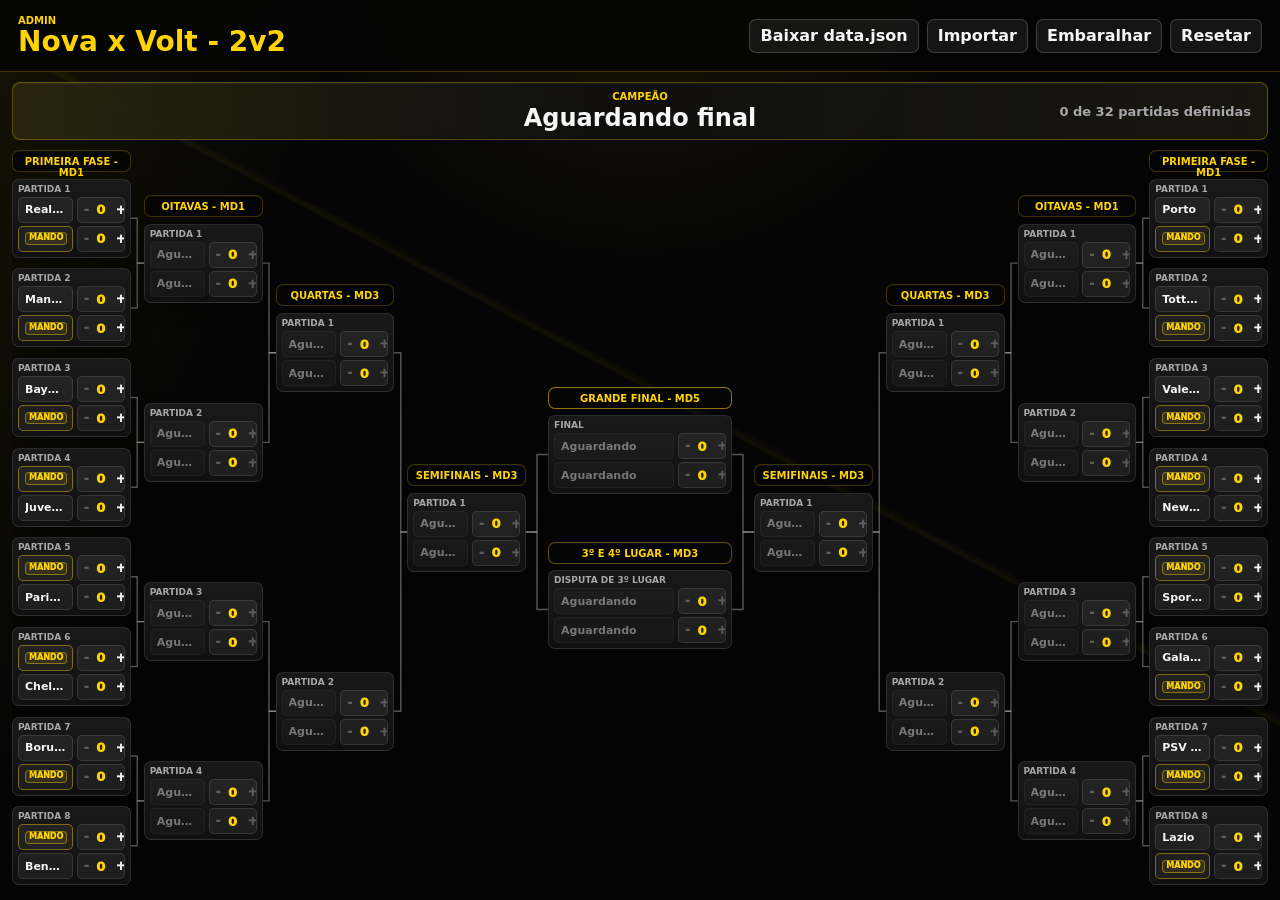
==== commit af40fd5d: "Remove logos e reforca identidade amarela" ====
--- a/admin.html
+++ b/admin.html
@@ -3,25 +3,15 @@
   <head>
     <meta charset="UTF-8" />
     <meta name="viewport" content="width=device-width, initial-scale=1.0" />
-    <title>Admin - Nova x Volt 2v2</title>
+    <title>Admin | Nova x Volt - 2v2</title>
     <link rel="stylesheet" href="./styles.css" />
   </head>
   <body data-mode="admin">
     <header class="topbar">
       <div class="brand">
-        <div class="brand-logos" aria-hidden="true">
-          <div class="nova-mark">
-            <img class="nova-logo" src="./logo.png" alt="" onerror="this.hidden = true" />
-            <span>NOVA</span>
-          </div>
-          <span class="brand-cross">x</span>
-          <div class="volt-mark">
-            <img src="./volt-icon.gif" alt="" />
-          </div>
-        </div>
         <div>
           <p class="eyebrow">Admin</p>
-          <h1>Nova x Volt 2v2</h1>
+          <h1>Nova x Volt - 2v2</h1>
         </div>
       </div>
       <div class="actions">
--- a/styles.css
+++ b/styles.css
@@ -56,71 +56,6 @@
   min-width: 0;
 }
 
-.brand-logos {
-  display: flex;
-  flex: 0 0 auto;
-  gap: 7px;
-  align-items: center;
-}
-
-.brand-cross {
-  color: var(--yellow);
-  font-size: 18px;
-  font-weight: 950;
-}
-
-.nova-mark {
-  position: relative;
-  display: grid;
-  width: 52px;
-  height: 52px;
-  flex: 0 0 auto;
-  place-items: center;
-  overflow: hidden;
-  border: 1px solid rgba(255, 255, 255, 0.24);
-  border-radius: 8px;
-  background: #080808;
-  box-shadow: inset 0 0 18px rgba(255, 255, 255, 0.08);
-}
-
-.nova-logo {
-  position: absolute;
-  inset: 0;
-  z-index: 2;
-  width: 100%;
-  height: 100%;
-  object-fit: cover;
-}
-
-.volt-mark {
-  display: grid;
-  width: 52px;
-  height: 52px;
-  flex: 0 0 auto;
-  place-items: center;
-  overflow: hidden;
-  border: 1px solid rgba(255, 212, 0, 0.5);
-  border-radius: 8px;
-  background: #080808;
-  box-shadow: 0 0 18px rgba(255, 212, 0, 0.12);
-}
-
-.volt-mark img {
-  width: 100%;
-  height: 100%;
-  object-fit: cover;
-}
-
-.nova-mark span {
-  z-index: 1;
-  color: transparent;
-  font-size: 15px;
-  font-weight: 950;
-  letter-spacing: 0;
-  -webkit-text-stroke: 1px rgba(255, 255, 255, 0.92);
-  text-shadow: 0 0 10px rgba(255, 255, 255, 0.42);
-}
-
 .eyebrow {
   margin: 0 0 2px;
   color: var(--yellow);
@@ -137,6 +72,7 @@
 }
 
 h1 {
+  color: var(--yellow);
   font-size: 28px;
   line-height: 1;
 }
@@ -338,7 +274,7 @@
   border: 1px solid rgba(255, 212, 0, 0.22);
   border-radius: 7px;
   background: rgba(5, 5, 5, 0.9);
-  color: var(--text);
+  color: var(--yellow);
   font-size: 10px;
   font-weight: 900;
   line-height: 1.1;
@@ -565,20 +501,6 @@
     width: 100%;
   }
 
-  .nova-mark {
-    width: 46px;
-    height: 46px;
-  }
-
-  .volt-mark {
-    width: 46px;
-    height: 46px;
-  }
-
-  .brand-logos {
-    gap: 5px;
-  }
-
   h1 {
     font-size: 24px;
   }
